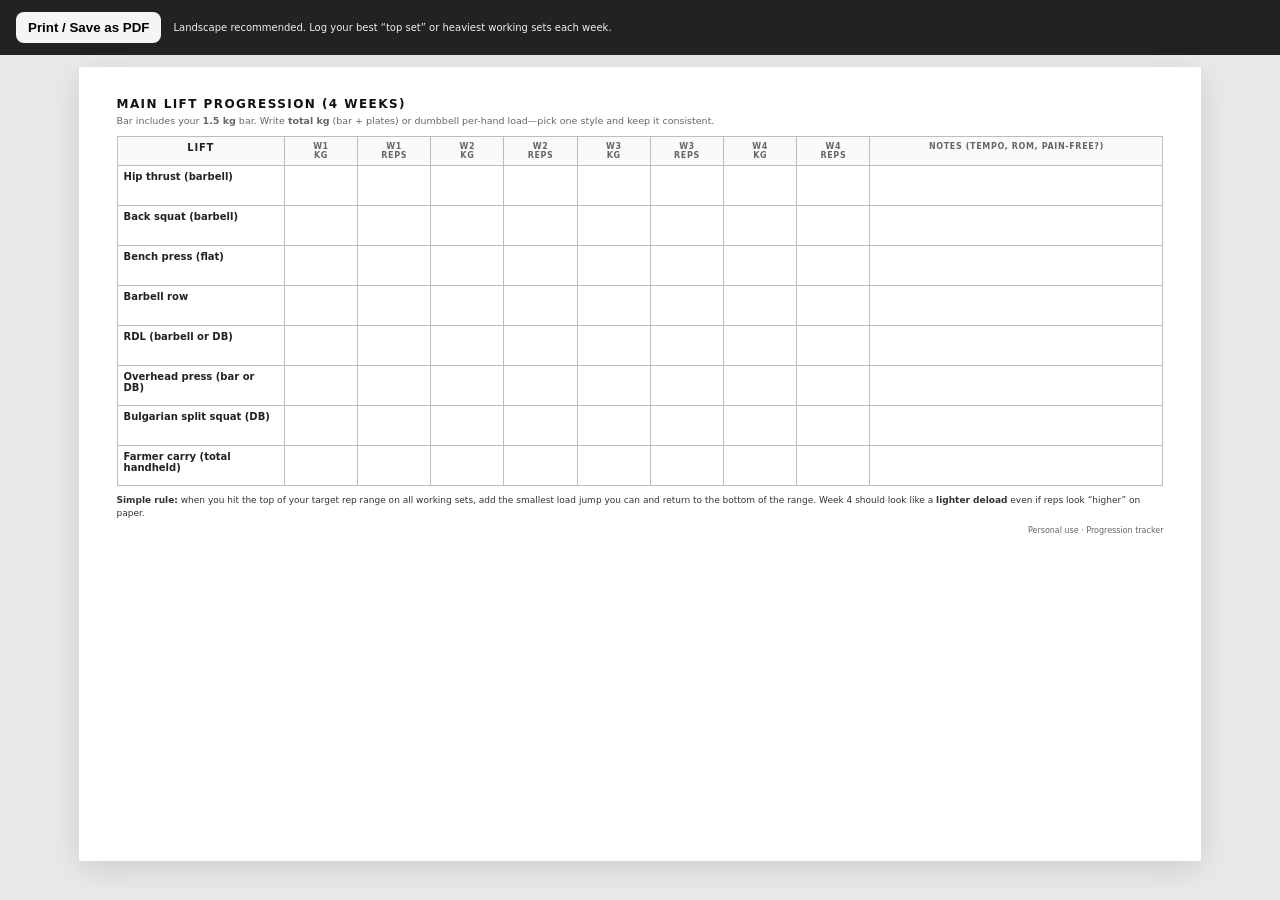
==== main-lift-progression.html @ 85ccc57d "Initial commit: workout printable HTML trackers" ====
<!DOCTYPE html>
<html lang="en">
<head>
  <meta charset="utf-8" />
  <meta name="viewport" content="width=device-width, initial-scale=1" />
  <title>Main Lift Progression (Printable)</title>
  <style>
    :root { --ink: #111; --line: #bdbdbd; --muted: #666; --paper: #fff; }
    * { box-sizing: border-box; }
    body {
      margin: 0;
      background: #e9e9e9;
      color: var(--ink);
      font-family: ui-sans-serif, system-ui, -apple-system, "Segoe UI", Roboto, Arial, sans-serif;
      font-size: 10px;
    }
    .toolbar {
      padding: 12px 16px;
      background: #222;
      color: #eee;
      display: flex;
      gap: 12px;
      align-items: center;
      flex-wrap: wrap;
    }
    .toolbar button {
      background: #f5f5f5;
      border: 0;
      border-radius: 8px;
      padding: 8px 12px;
      cursor: pointer;
      font-weight: 600;
    }
    @page { size: A4 landscape; margin: 10mm; }
    @media print {
      body { background: var(--paper); }
      .toolbar { display: none !important; }
      .sheet { box-shadow: none !important; margin: 0 !important; width: 297mm !important; min-height: 210mm !important; }
    }
    .sheet {
      width: 297mm;
      min-height: 210mm;
      margin: 12px auto 18px;
      background: var(--paper);
      box-shadow: 0 8px 30px rgba(0,0,0,0.12);
      padding: 8mm 10mm 10mm;
    }
    h1 {
      margin: 0 0 4px;
      font-size: 12px;
      letter-spacing: 0.12em;
      text-transform: uppercase;
    }
    .sub {
      margin: 0 0 8px;
      color: var(--muted);
      font-size: 9.5px;
      line-height: 1.35;
    }
    table {
      width: 100%;
      border-collapse: collapse;
      table-layout: fixed;
      margin: 0 0 8px;
    }
    th, td {
      border: 1px solid var(--line);
      padding: 5px 6px;
      vertical-align: top;
    }
    th {
      font-size: 8px;
      letter-spacing: 0.08em;
      text-transform: uppercase;
      color: var(--muted);
      background: #fafafa;
    }
    .lift { width: 16%; font-weight: 800; color: #222; font-size: 10px; }
    .small { width: 7%; text-align: center; }
    .cell { height: 26px; }
    .bigcell { height: 40px; }
    .footer { margin-top: 6px; font-size: 8px; color: var(--muted); text-align: right; }
    .hint {
      margin-top: 6px;
      font-size: 9px;
      color: #333;
      line-height: 1.45;
    }
  </style>
</head>
<body>
  <div class="toolbar">
    <button type="button" onclick="window.print()">Print / Save as PDF</button>
    <span>Landscape recommended. Log your best “top set” or heaviest working sets each week.</span>
  </div>

  <section class="sheet">
    <h1>Main lift progression (4 weeks)</h1>
    <p class="sub">
      Bar includes your <strong>1.5 kg</strong> bar. Write <strong>total kg</strong> (bar + plates) or dumbbell per-hand load—pick one style and keep it consistent.
    </p>

    <table aria-label="Weekly bests">
      <thead>
        <tr>
          <th class="lift">Lift</th>
          <th class="small">W1<br/>kg</th>
          <th class="small">W1<br/>reps</th>
          <th class="small">W2<br/>kg</th>
          <th class="small">W2<br/>reps</th>
          <th class="small">W3<br/>kg</th>
          <th class="small">W3<br/>reps</th>
          <th class="small">W4<br/>kg</th>
          <th class="small">W4<br/>reps</th>
          <th>Notes (tempo, ROM, pain-free?)</th>
        </tr>
      </thead>
      <tbody>
        <tr>
          <td class="lift">Hip thrust (barbell)</td>
          <td class="cell"></td><td class="cell"></td><td class="cell"></td><td class="cell"></td>
          <td class="cell"></td><td class="cell"></td><td class="cell"></td><td class="cell"></td>
          <td class="bigcell"></td>
        </tr>
        <tr>
          <td class="lift">Back squat (barbell)</td>
          <td class="cell"></td><td class="cell"></td><td class="cell"></td><td class="cell"></td>
          <td class="cell"></td><td class="cell"></td><td class="cell"></td><td class="cell"></td>
          <td class="bigcell"></td>
        </tr>
        <tr>
          <td class="lift">Bench press (flat)</td>
          <td class="cell"></td><td class="cell"></td><td class="cell"></td><td class="cell"></td>
          <td class="cell"></td><td class="cell"></td><td class="cell"></td><td class="cell"></td>
          <td class="bigcell"></td>
        </tr>
        <tr>
          <td class="lift">Barbell row</td>
          <td class="cell"></td><td class="cell"></td><td class="cell"></td><td class="cell"></td>
          <td class="cell"></td><td class="cell"></td><td class="cell"></td><td class="cell"></td>
          <td class="bigcell"></td>
        </tr>
        <tr>
          <td class="lift">RDL (barbell or DB)</td>
          <td class="cell"></td><td class="cell"></td><td class="cell"></td><td class="cell"></td>
          <td class="cell"></td><td class="cell"></td><td class="cell"></td><td class="cell"></td>
          <td class="bigcell"></td>
        </tr>
        <tr>
          <td class="lift">Overhead press (bar or DB)</td>
          <td class="cell"></td><td class="cell"></td><td class="cell"></td><td class="cell"></td>
          <td class="cell"></td><td class="cell"></td><td class="cell"></td><td class="cell"></td>
          <td class="bigcell"></td>
        </tr>
        <tr>
          <td class="lift">Bulgarian split squat (DB)</td>
          <td class="cell"></td><td class="cell"></td><td class="cell"></td><td class="cell"></td>
          <td class="cell"></td><td class="cell"></td><td class="cell"></td><td class="cell"></td>
          <td class="bigcell"></td>
        </tr>
        <tr>
          <td class="lift">Farmer carry (total handheld)</td>
          <td class="cell"></td><td class="cell"></td><td class="cell"></td><td class="cell"></td>
          <td class="cell"></td><td class="cell"></td><td class="cell"></td><td class="cell"></td>
          <td class="bigcell"></td>
        </tr>
      </tbody>
    </table>

    <div class="hint">
      <strong>Simple rule:</strong> when you hit the top of your target rep range on all working sets, add the smallest load jump you can and return to the bottom of the range.
      Week 4 should look like a <strong>lighter deload</strong> even if reps look “higher” on paper.
    </div>

    <div class="footer">Personal use · Progression tracker</div>
  </section>
</body>
</html>
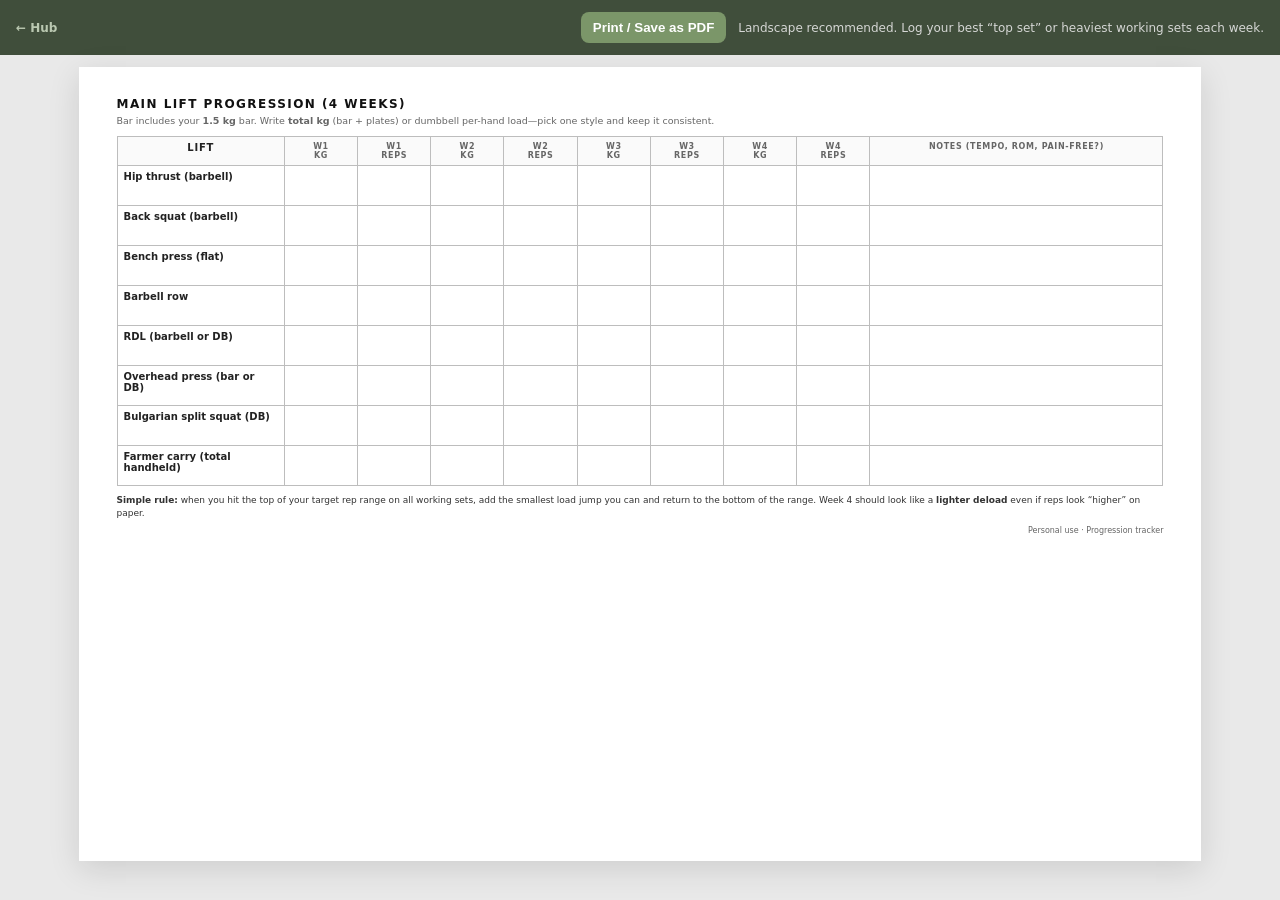
==== commit d09c5348: "Publish new dashboard UI updates" ====
--- a/main-lift-progression.html
+++ b/main-lift-progression.html
@@ -16,21 +16,32 @@
     }
     .toolbar {
       padding: 12px 16px;
-      background: #222;
-      color: #eee;
+      background: #404e3b;
+      color: #e6e6e6;
       display: flex;
       gap: 12px;
       align-items: center;
       flex-wrap: wrap;
     }
+    .toolbar a.home-link {
+      margin-right: auto;
+      color: #bac8b1;
+      text-decoration: none;
+      font-weight: 600;
+      font-size: 12px;
+    }
+    .toolbar a.home-link:hover { color: #fff; }
     .toolbar button {
-      background: #f5f5f5;
+      background: #7b9669;
+      color: #fff;
       border: 0;
       border-radius: 8px;
       padding: 8px 12px;
       cursor: pointer;
       font-weight: 600;
     }
+    .toolbar button:hover { filter: brightness(1.06); }
+    .toolbar span { opacity: 0.9; font-size: 12px; color: #e6e6e6; }
     @page { size: A4 landscape; margin: 10mm; }
     @media print {
       body { background: var(--paper); }
@@ -90,6 +101,7 @@
 </head>
 <body>
   <div class="toolbar">
+    <a class="home-link" href="index.html#printables">← Hub</a>
     <button type="button" onclick="window.print()">Print / Save as PDF</button>
     <span>Landscape recommended. Log your best “top set” or heaviest working sets each week.</span>
   </div>
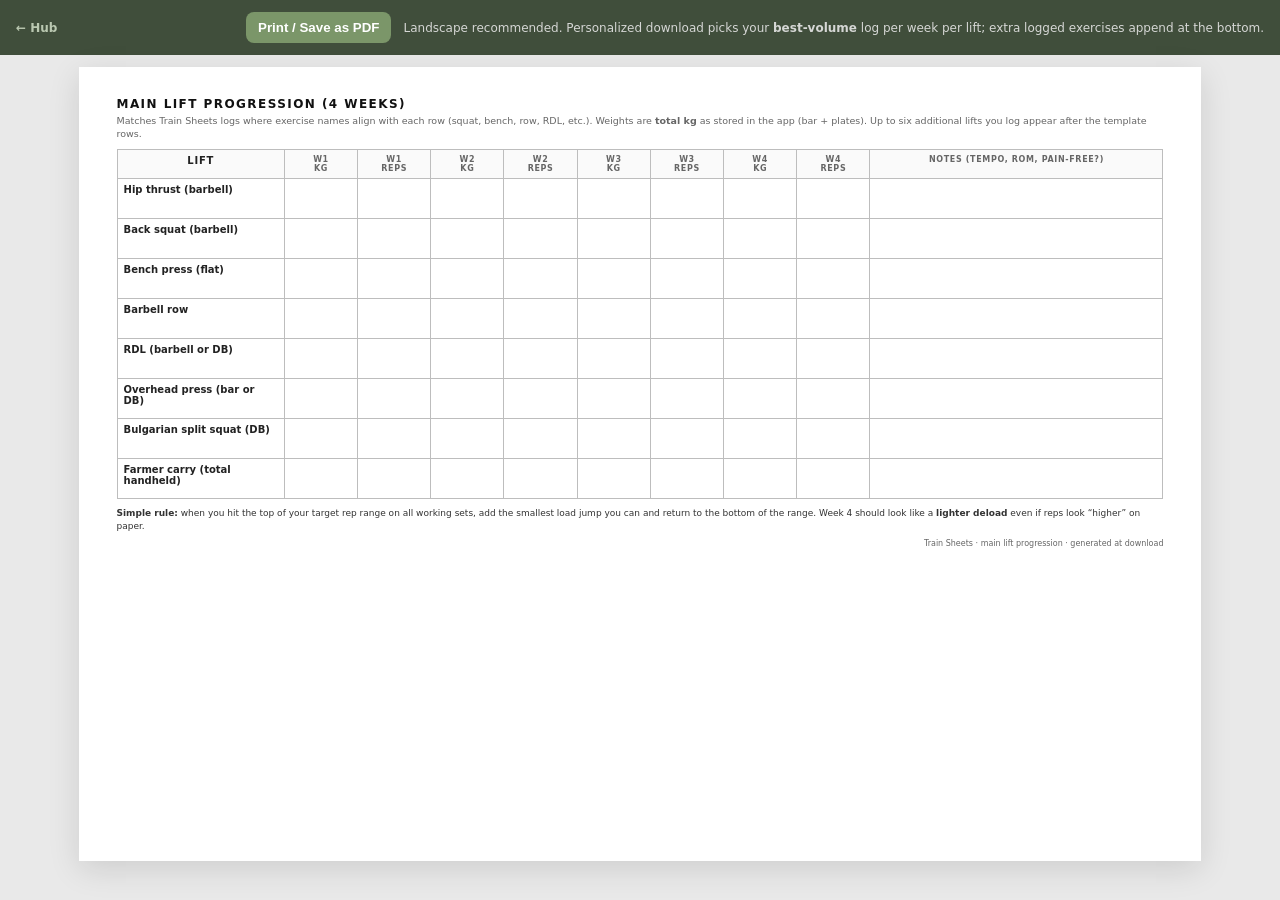
==== commit 87c9a4a2: "Added validations and functions" ====
--- a/main-lift-progression.html
+++ b/main-lift-progression.html
@@ -103,13 +103,13 @@
   <div class="toolbar">
     <a class="home-link" href="index.html#printables">← Hub</a>
     <button type="button" onclick="window.print()">Print / Save as PDF</button>
-    <span>Landscape recommended. Log your best “top set” or heaviest working sets each week.</span>
+    <span>Landscape recommended. Personalized download picks your <strong>best-volume</strong> log per week per lift; extra logged exercises append at the bottom.</span>
   </div>
 
   <section class="sheet">
     <h1>Main lift progression (4 weeks)</h1>
     <p class="sub">
-      Bar includes your <strong>1.5 kg</strong> bar. Write <strong>total kg</strong> (bar + plates) or dumbbell per-hand load—pick one style and keep it consistent.
+      Matches Train Sheets logs where exercise names align with each row (squat, bench, row, RDL, etc.). Weights are <strong>total kg</strong> as stored in the app (bar + plates). Up to six additional lifts you log appear after the template rows.
     </p>
 
     <table aria-label="Weekly bests">
@@ -184,7 +184,7 @@
       Week 4 should look like a <strong>lighter deload</strong> even if reps look “higher” on paper.
     </div>
 
-    <div class="footer">Personal use · Progression tracker</div>
+    <div class="footer">Train Sheets · main lift progression · generated at download</div>
   </section>
 </body>
 </html>
